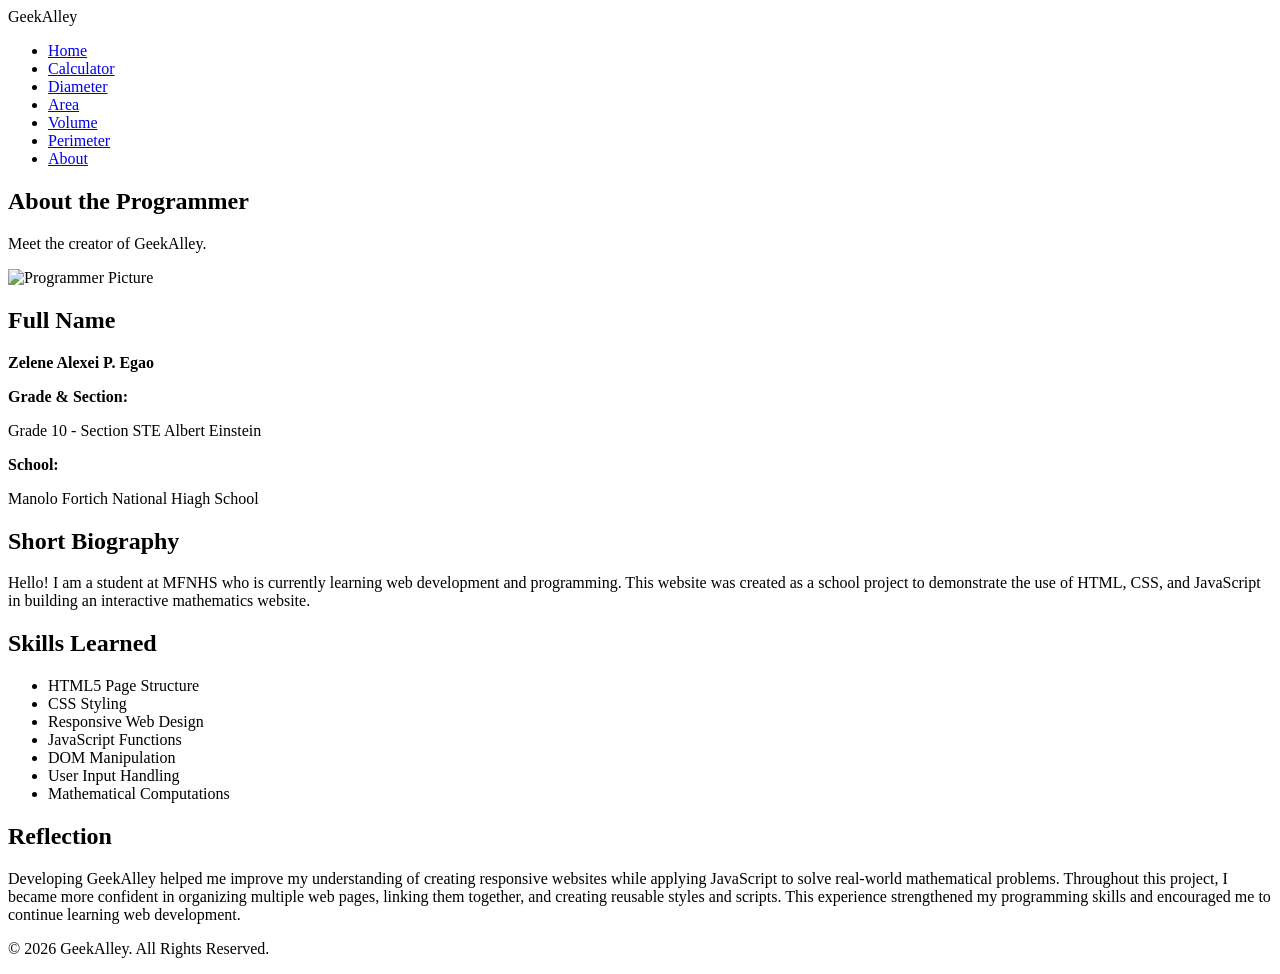
==== about.html @ 5e39446c "Update about.html" ====
<!DOCTYPE html>
<html lang="en">
<head>
    <meta charset="UTF-8">
    <meta name="viewport" content="width=device-width, initial-scale=1.0">
    <title>GeekAlley | About</title>

    <link rel="stylesheet" href="style.css">
</head>
<body>

<header>

    <nav class="navbar">

        <div class="logo">
            GeekAlley
        </div>

        <ul class="nav-links">
            <li><a href="index.html">Home</a></li>
            <li><a href="calculator.html">Calculator</a></li>
            <li><a href="diameter.html">Diameter</a></li>
            <li><a href="area.html">Area</a></li>
            <li><a href="volume.html">Volume</a></li>
            <li><a href="perimeter.html">Perimeter</a></li>
            <li><a href="about.html" class="active">About</a></li>
        </ul>

    </nav>

</header>

<section class="page-title">

    <h1>About the Programmer</h1>

    <p>Meet the creator of GeekAlley.</p>

</section>

<section class="about-container">

    <div class="profile-card">

        <img src="img/profile.jpg" alt="Programmer Picture" class="profile-img">

        <h2>Full Name</h2>
        <p><strong>Zelene Alexei P. Egao</strong></p>

        <p><strong>Grade & Section:</strong></p>
        <p>Grade 10 - Section STE Albert Einstein</p>

        <p><strong>School:</strong></p>
        <p>Manolo Fortich National Hiagh School</p>

    </div>

    <div class="about-content">

        <div class="card">

            <h2>Short Biography</h2>

            <p>
                Hello! I am a student at MFNHS who is currently learning web development
                and programming. This website was created as a school
                project to demonstrate the use of HTML, CSS, and JavaScript
                in building an interactive mathematics website.
            </p>

        </div>

        <div class="card">

            <h2>Skills Learned</h2>

            <ul>
                <li>HTML5 Page Structure</li>
                <li>CSS Styling</li>
                <li>Responsive Web Design</li>
                <li>JavaScript Functions</li>
                <li>DOM Manipulation</li>
                <li>User Input Handling</li>
                <li>Mathematical Computations</li>
            </ul>

        </div>

        <div class="card">

            <h2>Reflection</h2>

            <p>
                Developing GeekAlley helped me improve my understanding
                of creating responsive websites while applying JavaScript
                to solve real-world mathematical problems. Throughout this
                project, I became more confident in organizing multiple web
                pages, linking them together, and creating reusable styles
                and scripts. This experience strengthened my programming
                skills and encouraged me to continue learning web
                development.
            </p>

        </div>

    </div>

</section>

<footer>

    <p>
        &copy; 2026 GeekAlley. All Rights Reserved.
    </p>

</footer>

<script src="script.js"></script>

</body>
</html>
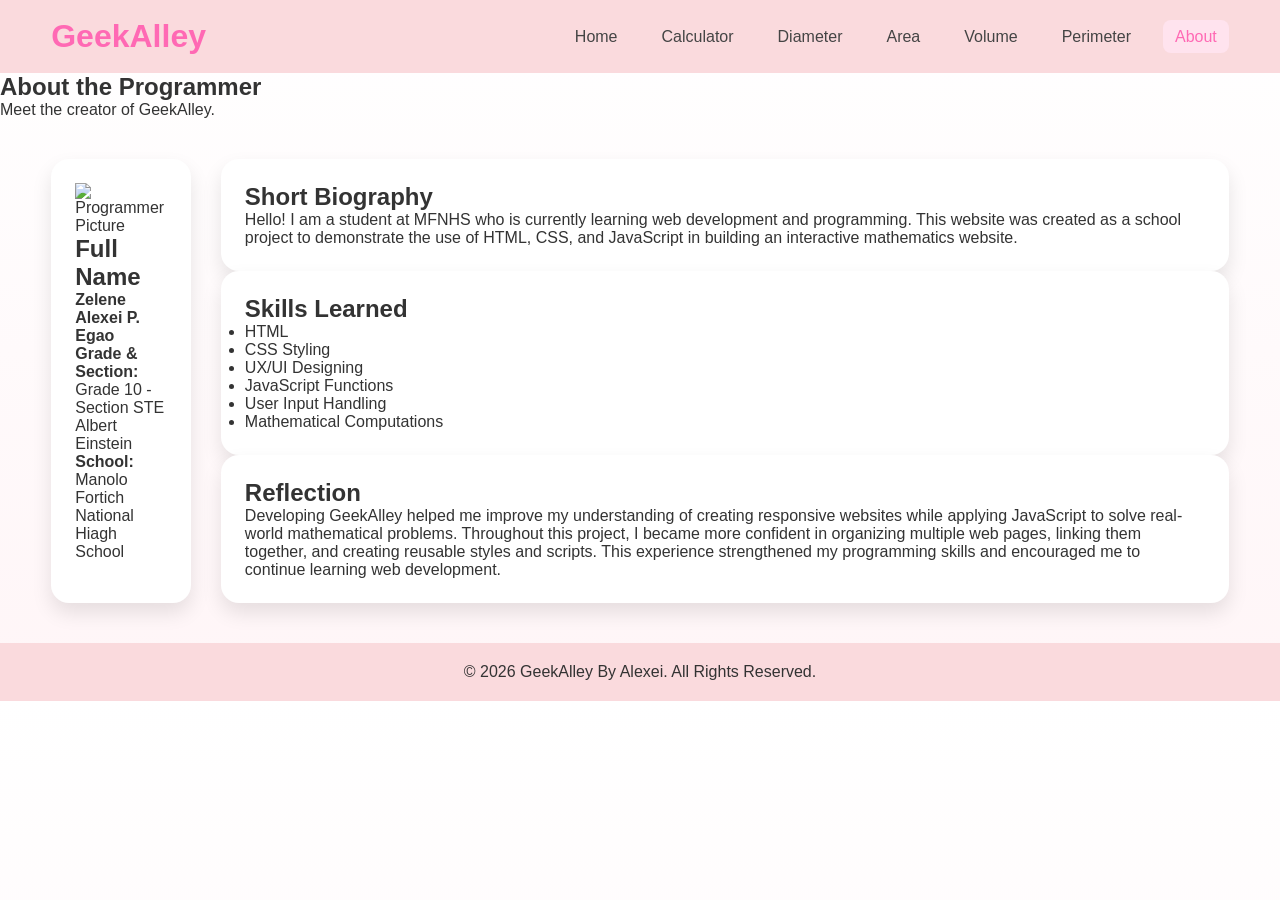
==== commit 2132a902: "Update skills list and footer text in about.html" ====
--- a/about.html
+++ b/about.html
@@ -76,11 +76,10 @@
             <h2>Skills Learned</h2>
 
             <ul>
-                <li>HTML5 Page Structure</li>
+                <li>HTML</li>
                 <li>CSS Styling</li>
-                <li>Responsive Web Design</li>
+                <li>UX/UI Designing</li>
                 <li>JavaScript Functions</li>
-                <li>DOM Manipulation</li>
                 <li>User Input Handling</li>
                 <li>Mathematical Computations</li>
             </ul>
@@ -111,7 +110,7 @@
 <footer>
 
     <p>
-        &copy; 2026 GeekAlley. All Rights Reserved.
+        &copy; 2026 GeekAlley By Alexei. All Rights Reserved.
     </p>
 
 </footer>
--- a/style.css
+++ b/style.css
@@ -0,0 +1,631 @@
+
+:root{--primary:#FFB6C1;--primary-dark:#FF69B4;--secondary:#DB7093;--bg:#FFF5F7;--surface:#fff;--text:#333;}
+
+*{margin:0;padding:0;box-sizing:border-box}
+
+body{font-family:Arial,sans-serif;background:linear-gradient(#fff,#FFF5F7);color:var(--text)}
+
+header{position:sticky;top:0;background:#FADADD}
+
+.navbar{width:92%;max-width:1200px;margin:auto;display:flex;justify-content:space-between;align-items:center;padding:18px 0}
+
+.logo{font-size:2rem;color:var(--primary-dark);font-weight:bold}
+
+.nav-links{display:flex;gap:20px;list-style:none;flex-wrap:wrap}
+
+.nav-links a{text-decoration:none;color:#444;padding:8px 12px;border-radius:8px}
+
+.nav-links a:hover,.active{background:#ffe3ee;color:var(--primary-dark)!important}
+
+.hero,.about-container{width:92%;max-width:1200px;margin:40px auto;display:flex;gap:30px}
+
+.cards,.calculator-grid{width:92%;max-width:1200px;margin:40px auto;display:grid;grid-template-columns:repeat(auto-fit,minmax(300px,1fr));g
+    ap:24px}
+.card,.profile-card{background:#fff;border-radius:18px;padding:24px;box-shadow:0 10px 20px rgba(0,0,0,.1)}
+
+button,.btn{background:linear-gradient(135deg,#FFB6C1,#FF69B4);color:#fff;border:none;border-radius:10px;padding:12px 24px}
+input{width:100%;padding:12px;border:1px solid #f3bfd1;border-radius:10px;margin:8px 0}
+footer{background:#FADADD;padding:20px;text-align:center}
+@media(max-width:900px){.navbar,.hero,.about-container{flex-direction:column}.nav-links{justify-content:center}}
+@media(max-width:600px){.cards,.calculator-grid{grid-template-columns:1fr}}
+
+.shadow-1{box-shadow:0 3px 9px rgba(255,105,180,.08)}
+.round-1{border-radius:5px}
+.space-1{margin:1px;padding:1px}
+.bg-1{background:#FFF5F7}
+.text-1{color:#DB7093}
+.shadow-2{box-shadow:0 4px 10px rgba(255,105,180,.08)}
+.round-2{border-radius:6px}
+.space-2{margin:2px;padding:2px}
+.bg-2{background:#FFF5F7}
+.text-2{color:#DB7093}
+.shadow-3{box-shadow:0 5px 11px rgba(255,105,180,.08)}
+.round-3{border-radius:7px}
+.space-3{margin:3px;padding:3px}
+.bg-3{background:#FFF5F7}
+.text-3{color:#DB7093}
+.shadow-4{box-shadow:0 6px 12px rgba(255,105,180,.08)}
+.round-4{border-radius:8px}
+.space-4{margin:4px;padding:4px}
+.bg-4{background:#FFF5F7}
+.text-4{color:#DB7093}
+.shadow-5{box-shadow:0 7px 13px rgba(255,105,180,.08)}
+.round-5{border-radius:9px}
+.space-5{margin:5px;padding:5px}
+.bg-5{background:#FFF5F7}
+.text-5{color:#DB7093}
+.shadow-6{box-shadow:0 8px 14px rgba(255,105,180,.08)}
+.round-6{border-radius:10px}
+.space-6{margin:6px;padding:6px}
+.bg-6{background:#FFF5F7}
+.text-6{color:#DB7093}
+.shadow-7{box-shadow:0 9px 15px rgba(255,105,180,.08)}
+.round-7{border-radius:11px}
+.space-7{margin:7px;padding:7px}
+.bg-7{background:#FFF5F7}
+.text-7{color:#DB7093}
+.shadow-8{box-shadow:0 10px 16px rgba(255,105,180,.08)}
+.round-8{border-radius:12px}
+.space-8{margin:8px;padding:8px}
+.bg-8{background:#FFF5F7}
+.text-8{color:#DB7093}
+.shadow-9{box-shadow:0 11px 17px rgba(255,105,180,.08)}
+.round-9{border-radius:13px}
+.space-9{margin:9px;padding:9px}
+.bg-9{background:#FFF5F7}
+.text-9{color:#DB7093}
+.shadow-10{box-shadow:0 2px 18px rgba(255,105,180,.08)}
+.round-10{border-radius:14px}
+.space-10{margin:10px;padding:10px}
+.bg-10{background:#FFF5F7}
+.text-10{color:#DB7093}
+.shadow-11{box-shadow:0 3px 19px rgba(255,105,180,.08)}
+.round-11{border-radius:15px}
+.space-11{margin:11px;padding:11px}
+.bg-11{background:#FFF5F7}
+.text-11{color:#DB7093}
+.shadow-12{box-shadow:0 4px 20px rgba(255,105,180,.08)}
+.round-12{border-radius:16px}
+.space-12{margin:12px;padding:0px}
+.bg-12{background:#FFF5F7}
+.text-12{color:#DB7093}
+.shadow-13{box-shadow:0 5px 21px rgba(255,105,180,.08)}
+.round-13{border-radius:17px}
+.space-13{margin:13px;padding:1px}
+.bg-13{background:#FFF5F7}
+.text-13{color:#DB7093}
+.shadow-14{box-shadow:0 6px 22px rgba(255,105,180,.08)}
+.round-14{border-radius:18px}
+.space-14{margin:14px;padding:2px}
+.bg-14{background:#FFF5F7}
+.text-14{color:#DB7093}
+.shadow-15{box-shadow:0 7px 8px rgba(255,105,180,.08)}
+.round-15{border-radius:19px}
+.space-15{margin:15px;padding:3px}
+.bg-15{background:#FFF5F7}
+.text-15{color:#DB7093}
+.shadow-16{box-shadow:0 8px 9px rgba(255,105,180,.08)}
+.round-16{border-radius:20px}
+.space-16{margin:0px;padding:4px}
+.bg-16{background:#FFF5F7}
+.text-16{color:#DB7093}
+.shadow-17{box-shadow:0 9px 10px rgba(255,105,180,.08)}
+.round-17{border-radius:21px}
+.space-17{margin:1px;padding:5px}
+.bg-17{background:#FFF5F7}
+.text-17{color:#DB7093}
+.shadow-18{box-shadow:0 10px 11px rgba(255,105,180,.08)}
+.round-18{border-radius:22px}
+.space-18{margin:2px;padding:6px}
+.bg-18{background:#FFF5F7}
+.text-18{color:#DB7093}
+.shadow-19{box-shadow:0 11px 12px rgba(255,105,180,.08)}
+.round-19{border-radius:23px}
+.space-19{margin:3px;padding:7px}
+.bg-19{background:#FFF5F7}
+.text-19{color:#DB7093}
+.shadow-20{box-shadow:0 2px 13px rgba(255,105,180,.08)}
+.round-20{border-radius:4px}
+.space-20{margin:4px;padding:8px}
+.bg-20{background:#FFF5F7}
+.text-20{color:#DB7093}
+.shadow-21{box-shadow:0 3px 14px rgba(255,105,180,.08)}
+.round-21{border-radius:5px}
+.space-21{margin:5px;padding:9px}
+.bg-21{background:#FFF5F7}
+.text-21{color:#DB7093}
+.shadow-22{box-shadow:0 4px 15px rgba(255,105,180,.08)}
+.round-22{border-radius:6px}
+.space-22{margin:6px;padding:10px}
+.bg-22{background:#FFF5F7}
+.text-22{color:#DB7093}
+.shadow-23{box-shadow:0 5px 16px rgba(255,105,180,.08)}
+.round-23{border-radius:7px}
+.space-23{margin:7px;padding:11px}
+.bg-23{background:#FFF5F7}
+.text-23{color:#DB7093}
+.shadow-24{box-shadow:0 6px 17px rgba(255,105,180,.08)}
+.round-24{border-radius:8px}
+.space-24{margin:8px;padding:0px}
+.bg-24{background:#FFF5F7}
+.text-24{color:#DB7093}
+.shadow-25{box-shadow:0 7px 18px rgba(255,105,180,.08)}
+.round-25{border-radius:9px}
+.space-25{margin:9px;padding:1px}
+.bg-25{background:#FFF5F7}
+.text-25{color:#DB7093}
+.shadow-26{box-shadow:0 8px 19px rgba(255,105,180,.08)}
+.round-26{border-radius:10px}
+.space-26{margin:10px;padding:2px}
+.bg-26{background:#FFF5F7}
+.text-26{color:#DB7093}
+.shadow-27{box-shadow:0 9px 20px rgba(255,105,180,.08)}
+.round-27{border-radius:11px}
+.space-27{margin:11px;padding:3px}
+.bg-27{background:#FFF5F7}
+.text-27{color:#DB7093}
+.shadow-28{box-shadow:0 10px 21px rgba(255,105,180,.08)}
+.round-28{border-radius:12px}
+.space-28{margin:12px;padding:4px}
+.bg-28{background:#FFF5F7}
+.text-28{color:#DB7093}
+.shadow-29{box-shadow:0 11px 22px rgba(255,105,180,.08)}
+.round-29{border-radius:13px}
+.space-29{margin:13px;padding:5px}
+.bg-29{background:#FFF5F7}
+.text-29{color:#DB7093}
+.shadow-30{box-shadow:0 2px 8px rgba(255,105,180,.08)}
+.round-30{border-radius:14px}
+.space-30{margin:14px;padding:6px}
+.bg-30{background:#FFF5F7}
+.text-30{color:#DB7093}
+.shadow-31{box-shadow:0 3px 9px rgba(255,105,180,.08)}
+.round-31{border-radius:15px}
+.space-31{margin:15px;padding:7px}
+.bg-31{background:#FFF5F7}
+.text-31{color:#DB7093}
+.shadow-32{box-shadow:0 4px 10px rgba(255,105,180,.08)}
+.round-32{border-radius:16px}
+.space-32{margin:0px;padding:8px}
+.bg-32{background:#FFF5F7}
+.text-32{color:#DB7093}
+.shadow-33{box-shadow:0 5px 11px rgba(255,105,180,.08)}
+.round-33{border-radius:17px}
+.space-33{margin:1px;padding:9px}
+.bg-33{background:#FFF5F7}
+.text-33{color:#DB7093}
+.shadow-34{box-shadow:0 6px 12px rgba(255,105,180,.08)}
+.round-34{border-radius:18px}
+.space-34{margin:2px;padding:10px}
+.bg-34{background:#FFF5F7}
+.text-34{color:#DB7093}
+.shadow-35{box-shadow:0 7px 13px rgba(255,105,180,.08)}
+.round-35{border-radius:19px}
+.space-35{margin:3px;padding:11px}
+.bg-35{background:#FFF5F7}
+.text-35{color:#DB7093}
+.shadow-36{box-shadow:0 8px 14px rgba(255,105,180,.08)}
+.round-36{border-radius:20px}
+.space-36{margin:4px;padding:0px}
+.bg-36{background:#FFF5F7}
+.text-36{color:#DB7093}
+.shadow-37{box-shadow:0 9px 15px rgba(255,105,180,.08)}
+.round-37{border-radius:21px}
+.space-37{margin:5px;padding:1px}
+.bg-37{background:#FFF5F7}
+.text-37{color:#DB7093}
+.shadow-38{box-shadow:0 10px 16px rgba(255,105,180,.08)}
+.round-38{border-radius:22px}
+.space-38{margin:6px;padding:2px}
+.bg-38{background:#FFF5F7}
+.text-38{color:#DB7093}
+.shadow-39{box-shadow:0 11px 17px rgba(255,105,180,.08)}
+.round-39{border-radius:23px}
+.space-39{margin:7px;padding:3px}
+.bg-39{background:#FFF5F7}
+.text-39{color:#DB7093}
+.shadow-40{box-shadow:0 2px 18px rgba(255,105,180,.08)}
+.round-40{border-radius:4px}
+.space-40{margin:8px;padding:4px}
+.bg-40{background:#FFF5F7}
+.text-40{color:#DB7093}
+.shadow-41{box-shadow:0 3px 19px rgba(255,105,180,.08)}
+.round-41{border-radius:5px}
+.space-41{margin:9px;padding:5px}
+.bg-41{background:#FFF5F7}
+.text-41{color:#DB7093}
+.shadow-42{box-shadow:0 4px 20px rgba(255,105,180,.08)}
+.round-42{border-radius:6px}
+.space-42{margin:10px;padding:6px}
+.bg-42{background:#FFF5F7}
+.text-42{color:#DB7093}
+.shadow-43{box-shadow:0 5px 21px rgba(255,105,180,.08)}
+.round-43{border-radius:7px}
+.space-43{margin:11px;padding:7px}
+.bg-43{background:#FFF5F7}
+.text-43{color:#DB7093}
+.shadow-44{box-shadow:0 6px 22px rgba(255,105,180,.08)}
+.round-44{border-radius:8px}
+.space-44{margin:12px;padding:8px}
+.bg-44{background:#FFF5F7}
+.text-44{color:#DB7093}
+.shadow-45{box-shadow:0 7px 8px rgba(255,105,180,.08)}
+.round-45{border-radius:9px}
+.space-45{margin:13px;padding:9px}
+.bg-45{background:#FFF5F7}
+.text-45{color:#DB7093}
+.shadow-46{box-shadow:0 8px 9px rgba(255,105,180,.08)}
+.round-46{border-radius:10px}
+.space-46{margin:14px;padding:10px}
+.bg-46{background:#FFF5F7}
+.text-46{color:#DB7093}
+.shadow-47{box-shadow:0 9px 10px rgba(255,105,180,.08)}
+.round-47{border-radius:11px}
+.space-47{margin:15px;padding:11px}
+.bg-47{background:#FFF5F7}
+.text-47{color:#DB7093}
+.shadow-48{box-shadow:0 10px 11px rgba(255,105,180,.08)}
+.round-48{border-radius:12px}
+.space-48{margin:0px;padding:0px}
+.bg-48{background:#FFF5F7}
+.text-48{color:#DB7093}
+.shadow-49{box-shadow:0 11px 12px rgba(255,105,180,.08)}
+.round-49{border-radius:13px}
+.space-49{margin:1px;padding:1px}
+.bg-49{background:#FFF5F7}
+.text-49{color:#DB7093}
+.shadow-50{box-shadow:0 2px 13px rgba(255,105,180,.08)}
+.round-50{border-radius:14px}
+.space-50{margin:2px;padding:2px}
+.bg-50{background:#FFF5F7}
+.text-50{color:#DB7093}
+.shadow-51{box-shadow:0 3px 14px rgba(255,105,180,.08)}
+.round-51{border-radius:15px}
+.space-51{margin:3px;padding:3px}
+.bg-51{background:#FFF5F7}
+.text-51{color:#DB7093}
+.shadow-52{box-shadow:0 4px 15px rgba(255,105,180,.08)}
+.round-52{border-radius:16px}
+.space-52{margin:4px;padding:4px}
+.bg-52{background:#FFF5F7}
+.text-52{color:#DB7093}
+.shadow-53{box-shadow:0 5px 16px rgba(255,105,180,.08)}
+.round-53{border-radius:17px}
+.space-53{margin:5px;padding:5px}
+.bg-53{background:#FFF5F7}
+.text-53{color:#DB7093}
+.shadow-54{box-shadow:0 6px 17px rgba(255,105,180,.08)}
+.round-54{border-radius:18px}
+.space-54{margin:6px;padding:6px}
+.bg-54{background:#FFF5F7}
+.text-54{color:#DB7093}
+.shadow-55{box-shadow:0 7px 18px rgba(255,105,180,.08)}
+.round-55{border-radius:19px}
+.space-55{margin:7px;padding:7px}
+.bg-55{background:#FFF5F7}
+.text-55{color:#DB7093}
+.shadow-56{box-shadow:0 8px 19px rgba(255,105,180,.08)}
+.round-56{border-radius:20px}
+.space-56{margin:8px;padding:8px}
+.bg-56{background:#FFF5F7}
+.text-56{color:#DB7093}
+.shadow-57{box-shadow:0 9px 20px rgba(255,105,180,.08)}
+.round-57{border-radius:21px}
+.space-57{margin:9px;padding:9px}
+.bg-57{background:#FFF5F7}
+.text-57{color:#DB7093}
+.shadow-58{box-shadow:0 10px 21px rgba(255,105,180,.08)}
+.round-58{border-radius:22px}
+.space-58{margin:10px;padding:10px}
+.bg-58{background:#FFF5F7}
+.text-58{color:#DB7093}
+.shadow-59{box-shadow:0 11px 22px rgba(255,105,180,.08)}
+.round-59{border-radius:23px}
+.space-59{margin:11px;padding:11px}
+.bg-59{background:#FFF5F7}
+.text-59{color:#DB7093}
+.shadow-60{box-shadow:0 2px 8px rgba(255,105,180,.08)}
+.round-60{border-radius:4px}
+.space-60{margin:12px;padding:0px}
+.bg-60{background:#FFF5F7}
+.text-60{color:#DB7093}
+.shadow-61{box-shadow:0 3px 9px rgba(255,105,180,.08)}
+.round-61{border-radius:5px}
+.space-61{margin:13px;padding:1px}
+.bg-61{background:#FFF5F7}
+.text-61{color:#DB7093}
+.shadow-62{box-shadow:0 4px 10px rgba(255,105,180,.08)}
+.round-62{border-radius:6px}
+.space-62{margin:14px;padding:2px}
+.bg-62{background:#FFF5F7}
+.text-62{color:#DB7093}
+.shadow-63{box-shadow:0 5px 11px rgba(255,105,180,.08)}
+.round-63{border-radius:7px}
+.space-63{margin:15px;padding:3px}
+.bg-63{background:#FFF5F7}
+.text-63{color:#DB7093}
+.shadow-64{box-shadow:0 6px 12px rgba(255,105,180,.08)}
+.round-64{border-radius:8px}
+.space-64{margin:0px;padding:4px}
+.bg-64{background:#FFF5F7}
+.text-64{color:#DB7093}
+.shadow-65{box-shadow:0 7px 13px rgba(255,105,180,.08)}
+.round-65{border-radius:9px}
+.space-65{margin:1px;padding:5px}
+.bg-65{background:#FFF5F7}
+.text-65{color:#DB7093}
+.shadow-66{box-shadow:0 8px 14px rgba(255,105,180,.08)}
+.round-66{border-radius:10px}
+.space-66{margin:2px;padding:6px}
+.bg-66{background:#FFF5F7}
+.text-66{color:#DB7093}
+.shadow-67{box-shadow:0 9px 15px rgba(255,105,180,.08)}
+.round-67{border-radius:11px}
+.space-67{margin:3px;padding:7px}
+.bg-67{background:#FFF5F7}
+.text-67{color:#DB7093}
+.shadow-68{box-shadow:0 10px 16px rgba(255,105,180,.08)}
+.round-68{border-radius:12px}
+.space-68{margin:4px;padding:8px}
+.bg-68{background:#FFF5F7}
+.text-68{color:#DB7093}
+.shadow-69{box-shadow:0 11px 17px rgba(255,105,180,.08)}
+.round-69{border-radius:13px}
+.space-69{margin:5px;padding:9px}
+.bg-69{background:#FFF5F7}
+.text-69{color:#DB7093}
+.shadow-70{box-shadow:0 2px 18px rgba(255,105,180,.08)}
+.round-70{border-radius:14px}
+.space-70{margin:6px;padding:10px}
+.bg-70{background:#FFF5F7}
+.text-70{color:#DB7093}
+.shadow-71{box-shadow:0 3px 19px rgba(255,105,180,.08)}
+.round-71{border-radius:15px}
+.space-71{margin:7px;padding:11px}
+.bg-71{background:#FFF5F7}
+.text-71{color:#DB7093}
+.shadow-72{box-shadow:0 4px 20px rgba(255,105,180,.08)}
+.round-72{border-radius:16px}
+.space-72{margin:8px;padding:0px}
+.bg-72{background:#FFF5F7}
+.text-72{color:#DB7093}
+.shadow-73{box-shadow:0 5px 21px rgba(255,105,180,.08)}
+.round-73{border-radius:17px}
+.space-73{margin:9px;padding:1px}
+.bg-73{background:#FFF5F7}
+.text-73{color:#DB7093}
+.shadow-74{box-shadow:0 6px 22px rgba(255,105,180,.08)}
+.round-74{border-radius:18px}
+.space-74{margin:10px;padding:2px}
+.bg-74{background:#FFF5F7}
+.text-74{color:#DB7093}
+.shadow-75{box-shadow:0 7px 8px rgba(255,105,180,.08)}
+.round-75{border-radius:19px}
+.space-75{margin:11px;padding:3px}
+.bg-75{background:#FFF5F7}
+.text-75{color:#DB7093}
+.shadow-76{box-shadow:0 8px 9px rgba(255,105,180,.08)}
+.round-76{border-radius:20px}
+.space-76{margin:12px;padding:4px}
+.bg-76{background:#FFF5F7}
+.text-76{color:#DB7093}
+.shadow-77{box-shadow:0 9px 10px rgba(255,105,180,.08)}
+.round-77{border-radius:21px}
+.space-77{margin:13px;padding:5px}
+.bg-77{background:#FFF5F7}
+.text-77{color:#DB7093}
+.shadow-78{box-shadow:0 10px 11px rgba(255,105,180,.08)}
+.round-78{border-radius:22px}
+.space-78{margin:14px;padding:6px}
+.bg-78{background:#FFF5F7}
+.text-78{color:#DB7093}
+.shadow-79{box-shadow:0 11px 12px rgba(255,105,180,.08)}
+.round-79{border-radius:23px}
+.space-79{margin:15px;padding:7px}
+.bg-79{background:#FFF5F7}
+.text-79{color:#DB7093}
+.shadow-80{box-shadow:0 2px 13px rgba(255,105,180,.08)}
+.round-80{border-radius:4px}
+.space-80{margin:0px;padding:8px}
+.bg-80{background:#FFF5F7}
+.text-80{color:#DB7093}
+.shadow-81{box-shadow:0 3px 14px rgba(255,105,180,.08)}
+.round-81{border-radius:5px}
+.space-81{margin:1px;padding:9px}
+.bg-81{background:#FFF5F7}
+.text-81{color:#DB7093}
+.shadow-82{box-shadow:0 4px 15px rgba(255,105,180,.08)}
+.round-82{border-radius:6px}
+.space-82{margin:2px;padding:10px}
+.bg-82{background:#FFF5F7}
+.text-82{color:#DB7093}
+.shadow-83{box-shadow:0 5px 16px rgba(255,105,180,.08)}
+.round-83{border-radius:7px}
+.space-83{margin:3px;padding:11px}
+.bg-83{background:#FFF5F7}
+.text-83{color:#DB7093}
+.shadow-84{box-shadow:0 6px 17px rgba(255,105,180,.08)}
+.round-84{border-radius:8px}
+.space-84{margin:4px;padding:0px}
+.bg-84{background:#FFF5F7}
+.text-84{color:#DB7093}
+.shadow-85{box-shadow:0 7px 18px rgba(255,105,180,.08)}
+.round-85{border-radius:9px}
+.space-85{margin:5px;padding:1px}
+.bg-85{background:#FFF5F7}
+.text-85{color:#DB7093}
+.shadow-86{box-shadow:0 8px 19px rgba(255,105,180,.08)}
+.round-86{border-radius:10px}
+.space-86{margin:6px;padding:2px}
+.bg-86{background:#FFF5F7}
+.text-86{color:#DB7093}
+.shadow-87{box-shadow:0 9px 20px rgba(255,105,180,.08)}
+.round-87{border-radius:11px}
+.space-87{margin:7px;padding:3px}
+.bg-87{background:#FFF5F7}
+.text-87{color:#DB7093}
+.shadow-88{box-shadow:0 10px 21px rgba(255,105,180,.08)}
+.round-88{border-radius:12px}
+.space-88{margin:8px;padding:4px}
+.bg-88{background:#FFF5F7}
+.text-88{color:#DB7093}
+.shadow-89{box-shadow:0 11px 22px rgba(255,105,180,.08)}
+.round-89{border-radius:13px}
+.space-89{margin:9px;padding:5px}
+.bg-89{background:#FFF5F7}
+.text-89{color:#DB7093}
+.shadow-90{box-shadow:0 2px 8px rgba(255,105,180,.08)}
+.round-90{border-radius:14px}
+.space-90{margin:10px;padding:6px}
+.bg-90{background:#FFF5F7}
+.text-90{color:#DB7093}
+.shadow-91{box-shadow:0 3px 9px rgba(255,105,180,.08)}
+.round-91{border-radius:15px}
+.space-91{margin:11px;padding:7px}
+.bg-91{background:#FFF5F7}
+.text-91{color:#DB7093}
+.shadow-92{box-shadow:0 4px 10px rgba(255,105,180,.08)}
+.round-92{border-radius:16px}
+.space-92{margin:12px;padding:8px}
+.bg-92{background:#FFF5F7}
+.text-92{color:#DB7093}
+.shadow-93{box-shadow:0 5px 11px rgba(255,105,180,.08)}
+.round-93{border-radius:17px}
+.space-93{margin:13px;padding:9px}
+.bg-93{background:#FFF5F7}
+.text-93{color:#DB7093}
+.shadow-94{box-shadow:0 6px 12px rgba(255,105,180,.08)}
+.round-94{border-radius:18px}
+.space-94{margin:14px;padding:10px}
+.bg-94{background:#FFF5F7}
+.text-94{color:#DB7093}
+.shadow-95{box-shadow:0 7px 13px rgba(255,105,180,.08)}
+.round-95{border-radius:19px}
+.space-95{margin:15px;padding:11px}
+.bg-95{background:#FFF5F7}
+.text-95{color:#DB7093}
+.shadow-96{box-shadow:0 8px 14px rgba(255,105,180,.08)}
+.round-96{border-radius:20px}
+.space-96{margin:0px;padding:0px}
+.bg-96{background:#FFF5F7}
+.text-96{color:#DB7093}
+.shadow-97{box-shadow:0 9px 15px rgba(255,105,180,.08)}
+.round-97{border-radius:21px}
+.space-97{margin:1px;padding:1px}
+.bg-97{background:#FFF5F7}
+.text-97{color:#DB7093}
+.shadow-98{box-shadow:0 10px 16px rgba(255,105,180,.08)}
+.round-98{border-radius:22px}
+.space-98{margin:2px;padding:2px}
+.bg-98{background:#FFF5F7}
+.text-98{color:#DB7093}
+.shadow-99{box-shadow:0 11px 17px rgba(255,105,180,.08)}
+.round-99{border-radius:23px}
+.space-99{margin:3px;padding:3px}
+.bg-99{background:#FFF5F7}
+.text-99{color:#DB7093}
+.shadow-100{box-shadow:0 2px 18px rgba(255,105,180,.08)}
+.round-100{border-radius:4px}
+.space-100{margin:4px;padding:4px}
+.bg-100{background:#FFF5F7}
+.text-100{color:#DB7093}
+.shadow-101{box-shadow:0 3px 19px rgba(255,105,180,.08)}
+.round-101{border-radius:5px}
+.space-101{margin:5px;padding:5px}
+.bg-101{background:#FFF5F7}
+.text-101{color:#DB7093}
+.shadow-102{box-shadow:0 4px 20px rgba(255,105,180,.08)}
+.round-102{border-radius:6px}
+.space-102{margin:6px;padding:6px}
+.bg-102{background:#FFF5F7}
+.text-102{color:#DB7093}
+.shadow-103{box-shadow:0 5px 21px rgba(255,105,180,.08)}
+.round-103{border-radius:7px}
+.space-103{margin:7px;padding:7px}
+.bg-103{background:#FFF5F7}
+.text-103{color:#DB7093}
+.shadow-104{box-shadow:0 6px 22px rgba(255,105,180,.08)}
+.round-104{border-radius:8px}
+.space-104{margin:8px;padding:8px}
+.bg-104{background:#FFF5F7}
+.text-104{color:#DB7093}
+.shadow-105{box-shadow:0 7px 8px rgba(255,105,180,.08)}
+.round-105{border-radius:9px}
+.space-105{margin:9px;padding:9px}
+.bg-105{background:#FFF5F7}
+.text-105{color:#DB7093}
+.shadow-106{box-shadow:0 8px 9px rgba(255,105,180,.08)}
+.round-106{border-radius:10px}
+.space-106{margin:10px;padding:10px}
+.bg-106{background:#FFF5F7}
+.text-106{color:#DB7093}
+.shadow-107{box-shadow:0 9px 10px rgba(255,105,180,.08)}
+.round-107{border-radius:11px}
+.space-107{margin:11px;padding:11px}
+.bg-107{background:#FFF5F7}
+.text-107{color:#DB7093}
+.shadow-108{box-shadow:0 10px 11px rgba(255,105,180,.08)}
+.round-108{border-radius:12px}
+.space-108{margin:12px;padding:0px}
+.bg-108{background:#FFF5F7}
+.text-108{color:#DB7093}
+.shadow-109{box-shadow:0 11px 12px rgba(255,105,180,.08)}
+.round-109{border-radius:13px}
+.space-109{margin:13px;padding:1px}
+.bg-109{background:#FFF5F7}
+.text-109{color:#DB7093}
+.shadow-110{box-shadow:0 2px 13px rgba(255,105,180,.08)}
+.round-110{border-radius:14px}
+.space-110{margin:14px;padding:2px}
+.bg-110{background:#FFF5F7}
+.text-110{color:#DB7093}
+.shadow-111{box-shadow:0 3px 14px rgba(255,105,180,.08)}
+.round-111{border-radius:15px}
+.space-111{margin:15px;padding:3px}
+.bg-111{background:#FFF5F7}
+.text-111{color:#DB7093}
+.shadow-112{box-shadow:0 4px 15px rgba(255,105,180,.08)}
+.round-112{border-radius:16px}
+.space-112{margin:0px;padding:4px}
+.bg-112{background:#FFF5F7}
+.text-112{color:#DB7093}
+.shadow-113{box-shadow:0 5px 16px rgba(255,105,180,.08)}
+.round-113{border-radius:17px}
+.space-113{margin:1px;padding:5px}
+.bg-113{background:#FFF5F7}
+.text-113{color:#DB7093}
+.shadow-114{box-shadow:0 6px 17px rgba(255,105,180,.08)}
+.round-114{border-radius:18px}
+.space-114{margin:2px;padding:6px}
+.bg-114{background:#FFF5F7}
+.text-114{color:#DB7093}
+.shadow-115{box-shadow:0 7px 18px rgba(255,105,180,.08)}
+.round-115{border-radius:19px}
+.space-115{margin:3px;padding:7px}
+.bg-115{background:#FFF5F7}
+.text-115{color:#DB7093}
+.shadow-116{box-shadow:0 8px 19px rgba(255,105,180,.08)}
+.round-116{border-radius:20px}
+.space-116{margin:4px;padding:8px}
+.bg-116{background:#FFF5F7}
+.text-116{color:#DB7093}
+.shadow-117{box-shadow:0 9px 20px rgba(255,105,180,.08)}
+.round-117{border-radius:21px}
+.space-117{margin:5px;padding:9px}
+.bg-117{background:#FFF5F7}
+.text-117{color:#DB7093}
+.shadow-118{box-shadow:0 10px 21px rgba(255,105,180,.08)}
+.round-118{border-radius:22px}
+.space-118{margin:6px;padding:10px}
+.bg-118{background:#FFF5F7}
+.text-118{color:#DB7093}
+.shadow-119{box-shadow:0 11px 22px rgba(255,105,180,.08)}
+.round-119{border-radius:23px}
+.space-119{margin:7px;padding:11px}
+.bg-119{background:#FFF5F7}
+.text-119{color:#DB7093}
+.shadow-120{box-shadow:0 2px 8px rgba(255,105,180,.08)}
+.round-120{border-radius:4px}
+.space-120{margin:8px;padding:0px}
+.bg-120{background:#FFF5F7}
+.text-120{color:#DB7093}
